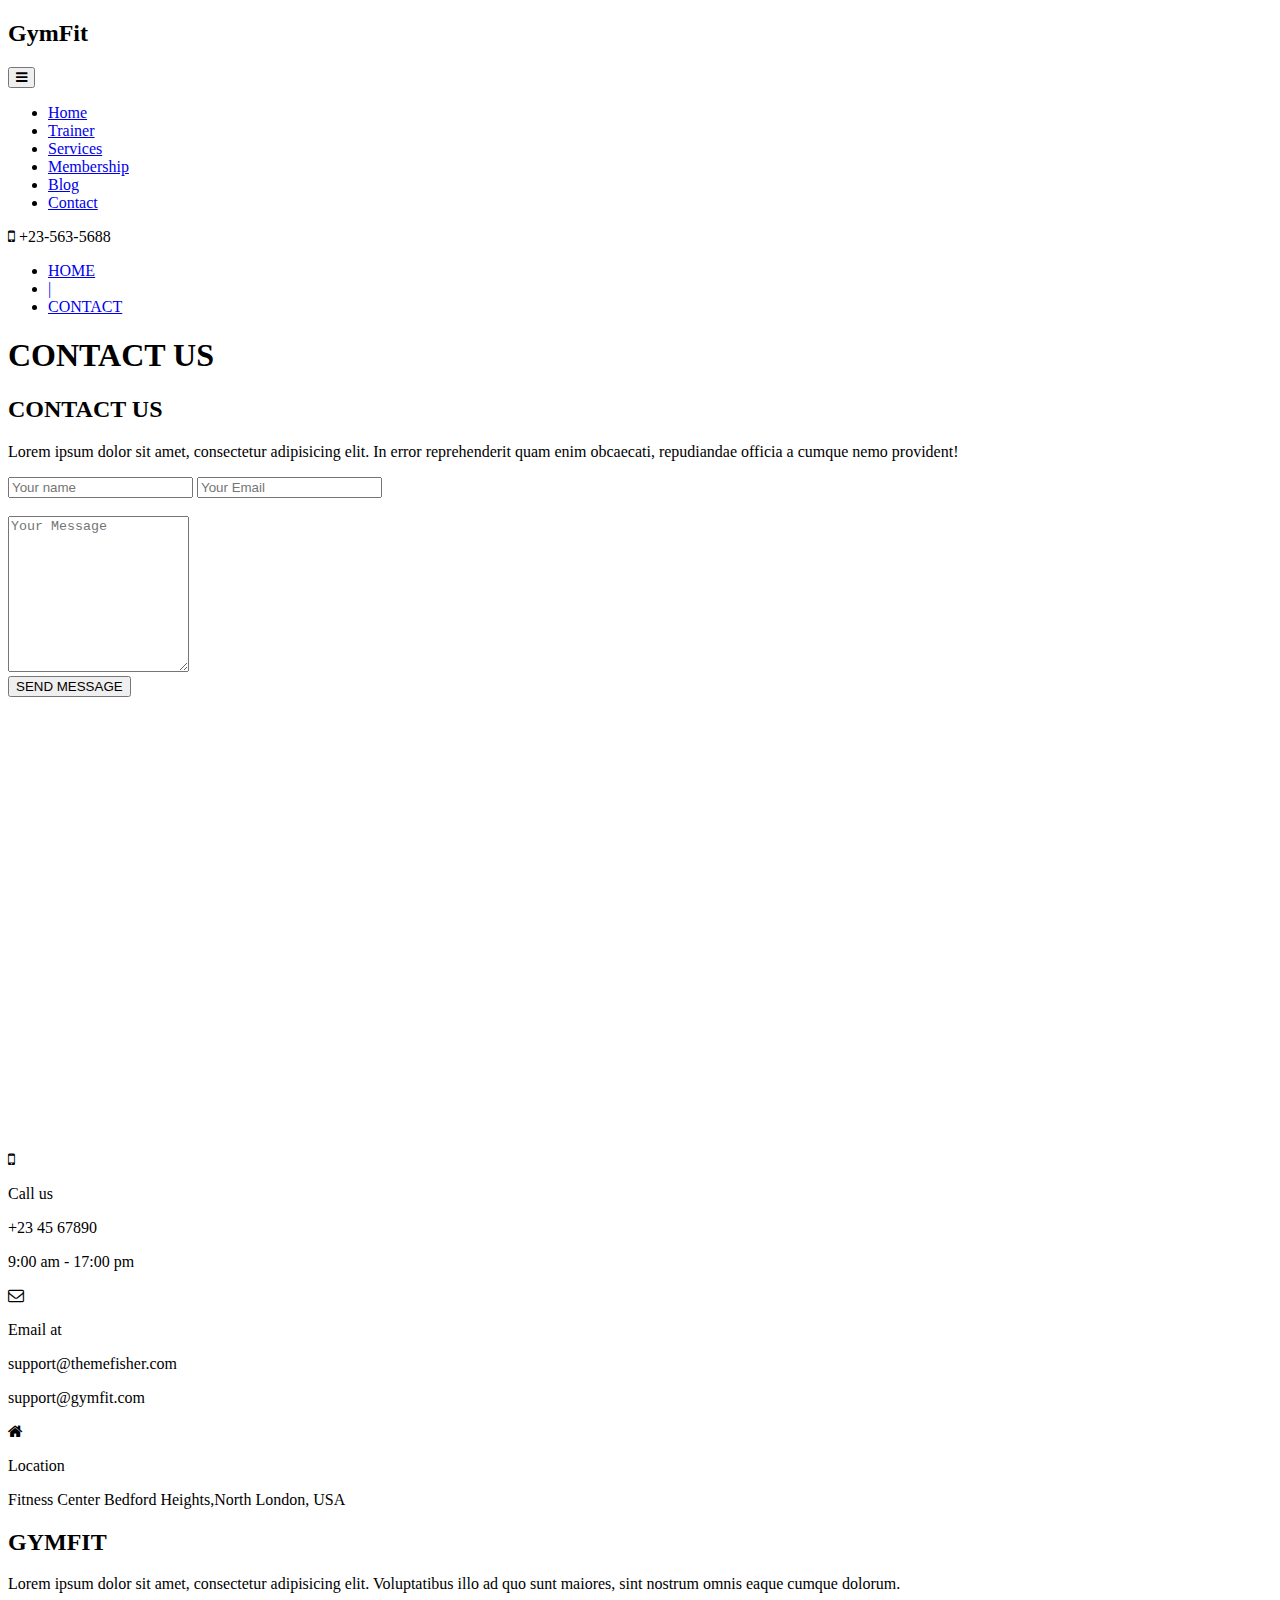
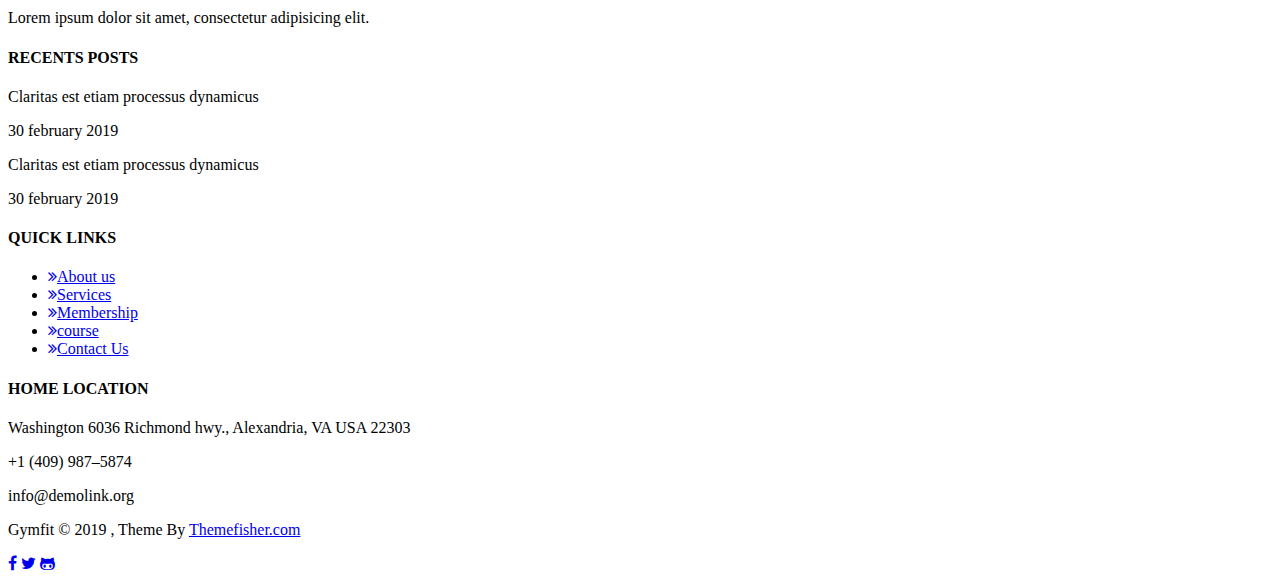
==== contact.html @ 507b3bba "intial commit" ====
<!DOCTYPE html>
<html lang="en">
<head>
    <meta charset="UTF-8">
    <meta name="viewport" content="width=device-width, initial-scale=1.0">
    <title>CONTACT</title>
    <link rel="stylesheet" href="../htmlcssproject/assets/css/project.css">
    <!-- goggle font -->
	<link href="https://fonts.googleapis.com/css2?family=Montserrat:wght@100;200;400;600;700&display=swap" rel="stylesheet">

	<link href="https://fonts.googleapis.com/css2?family=Barlow+Condensed:wght@400;700&display=swap" rel="stylesheet">
	<!-- font awosome -->
	<link rel="stylesheet" href="https://cdnjs.cloudflare.com/ajax/libs/font-awesome/6.4.0/css/all.min.css" integrity="sha512-iecdLmaskl7CVkqkXNQ/ZH/XLlvWZOJyj7Yy7tcenmpD1ypASozpmT/E0iPtmFIB46ZmdtAc9eNBvH0H/ZpiBw==" crossorigin="anonymous" referrerpolicy="no-referrer" />
	<!-- we3school -->
	<link rel="stylesheet" href="https://cdnjs.cloudflare.com/ajax/libs/font-awesome/4.7.0/css/font-awesome.min.css">


</head>
<body>
    <div class="sec1tn">
		<header>
			<h2>Gym<span class="p">Fit</span></h2><button class="icon"><i class="fa fa-bars" aria-hidden="true"></i></button>
			<p id="li"><ul>
				<li><a href="file:///C:/Users/harad/OneDrive/Desktop/htmlcssproject/home.html/home.html#">Home</a> </li>
				<li><a href="file:///C:/Users/harad/OneDrive/Desktop/htmlcssproject/trainer.html">Trainer</a> </li>
				
				<li><a href="file:///C:/Users/harad/OneDrive/Desktop/htmlcssproject/service.html">Services</a> </li>
			  
			   
				<li><a href="file:///C:/Users/harad/OneDrive/Desktop/htmlcssproject/membership.html">Membership</a> </li>
				<li><a href="file:///C:/Users/harad/OneDrive/Desktop/htmlcssproject/blog.html#">Blog</a></li>
				<li><a href="file:///C:/Users/harad/OneDrive/Desktop/htmlcssproject/contact.html">Contact</a></li>
				
		   
			</ul></p>
			<p><i class="fa fa-mobile" aria-hidden="true"></i>
				+23-563-5688</p>
		</header> 
		 
       
             <section class="sec1t">
                <div class="trainer1">
                <ul>
                    <li><a href="#" class="home">HOME</a></li>
                        <li><a href="#">|</a></li>
                        <li><a href="#"  id="color11">CONTACT</a></li>
                </ul> 
                
                <div>
                <h1>CONTACT US</h1>
    </div>




    </section>




        </div>
        <div class="contactpadding">
            <div class="contactus">
                <p class="dash"></p>
                <h2>CONTACT US</h2>
                <p class="para4">Lorem ipsum dolor sit amet, consectetur adipisicing elit. In error reprehenderit quam enim obcaecati, repudiandae officia a cumque nemo provident!</p>
            </div> 
            <div class="form1">
                <form>
                <div class="inputclass">
                    <input type="text" id="name" placeholder="Your name" name="fullname">
                    
                <input type="email" name="Email" id ="Email1" placeholder="Your Email" name="Email">
        
                </div>
                    
            <br>
                
                    <textarea name="Feedback" id="feedback1" cols="20" rows="10" placeholder="Your Message"></textarea>

                <br>
                
                <button class="btn7">SEND MESSAGE</button>
                
                
            </form>
        </div> 
        </div> 


        <div class="map">
            <iframe src="https://www.google.com/maps/embed?pb=!1m18!1m12!1m3!1d241317.14571736936!2d72.71637103022186!3d19.08217751063059!2m3!1f0!2f0!3f0!3m2!1i1024!2i768!4f13.1!3m3!1m2!1s0x3be7c6306644edc1%3A0x5da4ed8f8d648c69!2z4KSu4KWB4KSu4KWN4KSs4KSILCDgpK7gpLngpL7gpLDgpL7gpLfgpY3gpJ_gpY3gpLA!5e0!3m2!1shi!2sin!4v1685528147294!5m2!1shi!2sin" width="600" height="450" style="border:0;" allowfullscreen="" loading="lazy" referrerpolicy="no-referrer-when-downgrade"></iframe>


        </div>
        <div class="mainc">
            <div class="contactbox">
                <i class="fa fa-mobile" aria-hidden="true"></i>
                <p class="callus">Call us</p>
                <p class="contactno">+23 45 67890</p>
                <p class="timing">9:00 am - 17:00 pm</p>
            </div>
            <div class="contactbox">
                <i class="fa fa-envelope-o" aria-hidden="true"></i>
                <p class="callus">Email at</p>
                <p class="contactno">support@themefisher.com

                    </p>
                <p class="contactno">support@gymfit.com</p>
            </div>
            <div class="contactbox">
                <i class="fa fa-home"></i>
                <p class="callus">Location</p>
                <p class="contactno">Fitness Center Bedford Heights,North London, USA</p>
                
            </div>
        </div>

        
        

            <section class="mainbox">
                <div class="footer">
                <div class="footer1"><h2>GYMFIT</h2>
                <p id="color">Lorem ipsum dolor sit amet, consectetur adipisicing elit. Voluptatibus illo ad quo sunt maiores, sint nostrum omnis eaque cumque dolorum.</p>
            <p id="color">Lorem ipsum dolor sit amet, consectetur adipisicing elit.</p>
                </div>
                <div class="footer1"><h4>RECENTS POSTS</h4>
                <p class="widthp hover1">Claritas est etiam processus dynamicus</p>
                <p class="color gray">30 february 2019</p>
            <p class="hover1">Claritas est etiam processus dynamicus</p>
        <p class="color gray">30 february 2019</p></div>
                <div class="footer1"><h4>QUICK LINKS</h4>
                    <ul>
                        <li><a href="#"><i class="fa fa-angle-double-right"></i>About us</a> </li>
                        
                        
                        <li><a href="#"><i class="fa fa-angle-double-right"></i>Services</a> </li>
                    
                    
                        <li><a href="#"><i class="fa fa-angle-double-right"></i>Membership</a> </li>
                        <li><a href="#"><i class="fa fa-angle-double-right"></i>course</a></li>
                        <li><a href="#"><i class="fa fa-angle-double-right"></i>Contact Us</a></li>
                        </div>
                <div class="footer1"><h4>HOME LOCATION</h4>
                <p id="color">Washington 6036 Richmond hwy., Alexandria, VA USA 22303</p>
            <p>+1 (409) 987–5874</p>
        <p>info@demolink.org</p></div>
        
            </div>
            <div class="lastd"><p>Gymfit © 2019 , Theme By <a href="#"><span class="p">Themefisher.com</span></p></a>
                <div class="icon3"><a href="#"><i class="fa fa-facebook" aria-hidden="true"></i></a>
                    <a href="#"><i class="fa fa-twitter" aria-hidden="true"></i></a>
                    <a href="#"><i class="fa fa-github-alt" aria-hidden="true"></i></a></div>
            </div>
        </section>  
    
</body>
</html>
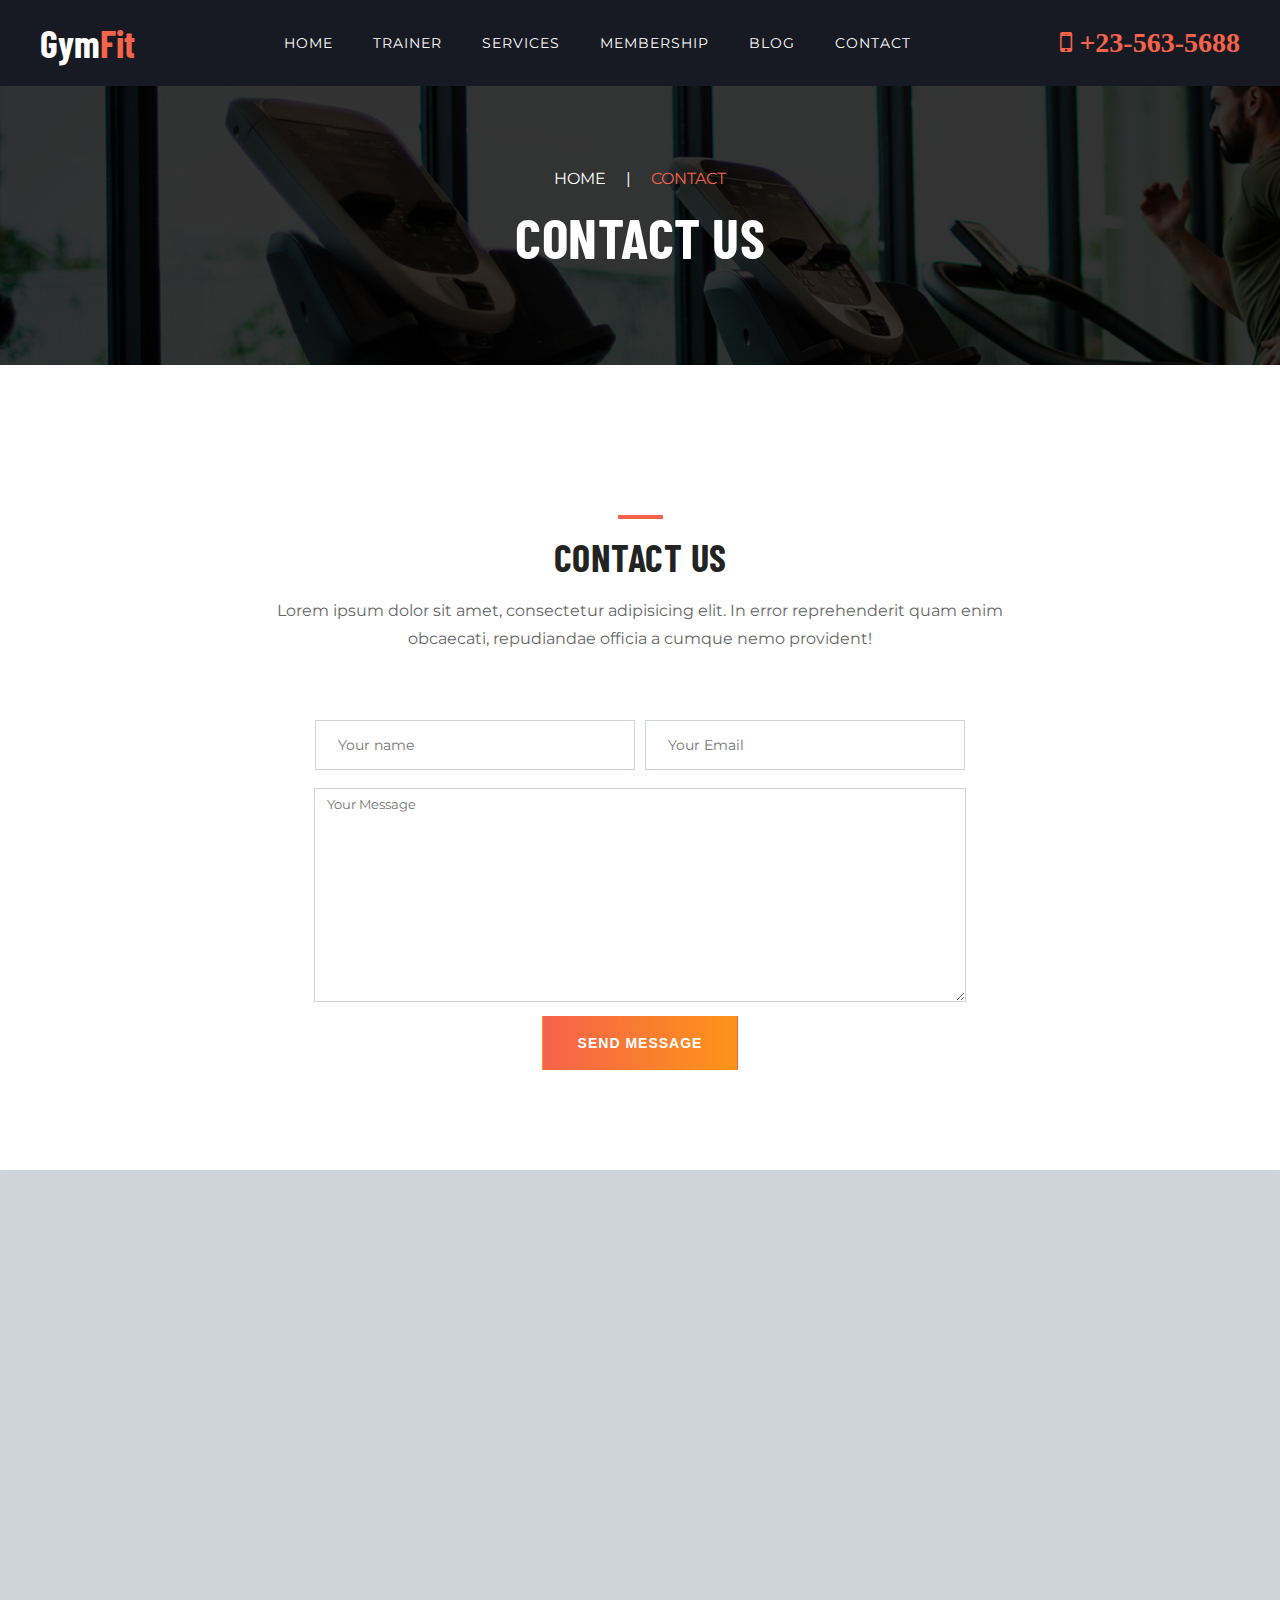
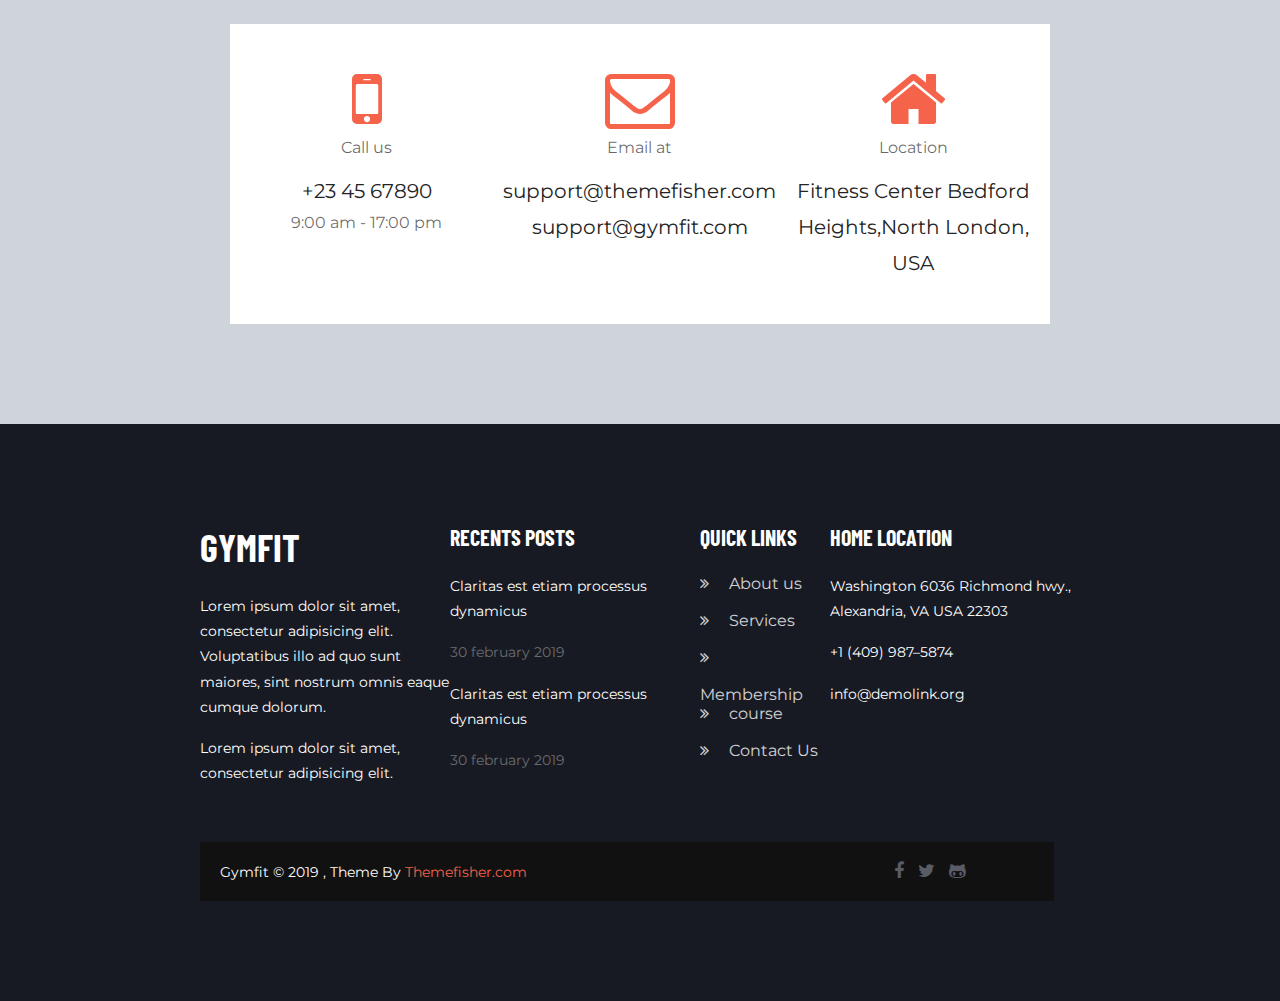
==== commit 54ae8f2f: "added index files" ====
--- a/contact.html
+++ b/contact.html
@@ -4,7 +4,7 @@
     <meta charset="UTF-8">
     <meta name="viewport" content="width=device-width, initial-scale=1.0">
     <title>CONTACT</title>
-    <link rel="stylesheet" href="../htmlcssproject/assets/css/project.css">
+    <link rel="stylesheet" href="./assets/css/project.css">
     <!-- goggle font -->
 	<link href="https://fonts.googleapis.com/css2?family=Montserrat:wght@100;200;400;600;700&display=swap" rel="stylesheet">
 
@@ -21,15 +21,15 @@
 		<header>
 			<h2>Gym<span class="p">Fit</span></h2><button class="icon"><i class="fa fa-bars" aria-hidden="true"></i></button>
 			<p id="li"><ul>
-				<li><a href="file:///C:/Users/harad/OneDrive/Desktop/htmlcssproject/home.html/home.html#">Home</a> </li>
-				<li><a href="file:///C:/Users/harad/OneDrive/Desktop/htmlcssproject/trainer.html">Trainer</a> </li>
+				<li><a href="./home.html/home.html#">Home</a> </li>
+				<li><a href="./trainer.html">Trainer</a> </li>
 				
-				<li><a href="file:///C:/Users/harad/OneDrive/Desktop/htmlcssproject/service.html">Services</a> </li>
+				<li><a href="./service.html">Services</a> </li>
 			  
 			   
-				<li><a href="file:///C:/Users/harad/OneDrive/Desktop/htmlcssproject/membership.html">Membership</a> </li>
-				<li><a href="file:///C:/Users/harad/OneDrive/Desktop/htmlcssproject/blog.html#">Blog</a></li>
-				<li><a href="file:///C:/Users/harad/OneDrive/Desktop/htmlcssproject/contact.html">Contact</a></li>
+				<li><a href="./membership.html">Membership</a> </li>
+				<li><a href="./blog.html#">Blog</a></li>
+				<li><a href="./contact.html">Contact</a></li>
 				
 		   
 			</ul></p>
--- a/assets/css/project.css
+++ b/assets/css/project.css
@@ -0,0 +1,2227 @@
+*{
+margin: 0px;
+padding: 0px;
+box-sizing: border-box;
+}
+header{
+	width: 100%;
+	position: fixed;
+	top: 0px;
+	left: 0px;
+	display: flex;
+	justify-content: space-between;
+	align-items: center;
+   padding: 20px 40px;
+    background-color: #181a23;
+	font-weight: 700;
+	z-index: 100;
+	
+	
+}
+header ul{
+	display: flex;
+	list-style-type: none;
+	color: white;
+  z-index: 3;
+
+
+}
+header ul li a{
+	text-decoration: none;
+	padding: 20px;
+	color: white;
+	font-size: 14px;
+	letter-spacing: 1px;
+	text-transform: uppercase;
+	font-family: 'Montserrat', sans-serif;
+	letter-spacing: 1px;
+	font-weight: 400;
+
+}
+.p{
+	color:#f5634b ;
+}
+header h2{
+	font-size: 38px;
+	font-family: 'Barlow Condensed', sans-serif;
+	color: white;
+}
+header p{
+	color: #f5634b;
+	font-size: 28px;
+	line-height:38px ;
+
+
+    
+}
+header ul li a:hover{
+	color: #f5634b;
+}
+
+.sec1{
+	width: 100%;
+	height: 90vh;
+	padding: 50px 200px;
+	
+}
+
+.head{
+	font-family: "Barlow Condensed", sans-serif;
+	font-size: 16px;
+	font-weight: 400;
+	color: white;
+
+	width: fit-content;
+	
+    letter-spacing: 5px;
+    border: 2px solid #fff;
+    padding: 3px 15px 5px 15px;
+    opacity: .8;
+	margin-top: 0px;
+	
+	
+
+}
+
+
+
+h1{
+	font-size: 95px;
+	line-height: 95px;
+
+	width: 65%;
+	font-family: 'Barlow Condensed', sans-serif;
+	color: white;
+	padding-top: 20px;
+	
+
+	
+	
+	
+	 
+	
+}
+
+
+
+.main{
+	
+	
+	width: 100%;
+	height: 100%;
+	
+	background: linear-gradient(rgba(0, 0, 0, 0.8), rgba(0, 0, 0, 0.8)), url(../bg7.jpg);
+	padding-top: 100px;
+	background-size: contain;
+	background-size: cover;
+	z-index: 3;
+	
+	
+
+	
+
+
+}.class{
+	align-items: center;
+}
+button{
+	
+	color: white;
+	background-color: transparent;
+	
+	
+}.icon{
+	display: none !important;
+	
+	background-color: white;
+	color: black;
+	padding: 10px;
+	font-size: 20px;
+	border: none;
+
+
+}.btn{
+	padding: 18px 35px;
+	margin-top: 30px;
+	background: linear-gradient(90deg, #f5634b 0%, #fe9418 100%);
+    color: #fff;
+	text-transform: uppercase;
+	font-weight: 500;
+	letter-spacing: 1px;
+	
+	font-size: 14px;
+	border: 1px solid transparent;
+	
+	margin-left: 10px;
+	transition: all 0.5s;
+}.btn i{
+	margin-left: 20px;
+	font-size: 18px;
+	
+}.btn:hover{
+	transform: translateY(-5px);
+	background: linear-gradient(90deg, #fe9418 0%, #f5634b 100%);
+}
+
+
+.main3{
+	display: flex;
+	justify-content: space-evenly;
+	align-items: center;
+	text-align: center;
+	position: relative;
+	padding: 0px 80px;
+}
+.box1{
+	width: 350px;
+	height: 290px;
+	
+	z-index: 3;
+	background-color: white;
+	padding: 48px;
+	border-radius: 5px;
+	margin-top: -60px;
+	position: relative;
+	overflow: hidden;
+	
+}
+
+.number{
+	opacity: 0.1;
+    font-size: 130px;
+    display: block;
+    line-height: 120px;
+    position: absolute;
+    top: 10px;
+	margin: 10px auto;
+	padding-left: 20px;
+	font-family: "Montserrat", sans-serif;
+	color: rgba(0, 0, 0, 0.6);
+	font-weight: 400;
+	
+}
+.main3 h3{
+	font-size: 28px;
+    line-height: 38px;
+	font-family: "Barlow Condensed", sans-serif;
+	font-weight: 700;
+	margin-top: 25px;
+    color: #232323;
+    letter-spacing: .5px;
+	z-index: 3;
+
+
+}
+
+.main3 p{
+	z-index: 3;
+	font-size: 14px;
+	width: 180px;
+	line-height: 1.8;
+	margin: 16px auto;
+	color: #00000099;
+	font-family: 'Montserrat', sans-serif;
+}
+
+.box1 a{
+	text-decoration: none;
+	color: #f5634b;
+	font-size: 13px;
+	letter-spacing: 1px;
+	font-weight: 700!important;
+	font-family: "Montserrat", sans-serif;
+	margin-right: 30px;
+	z-index: 100;
+}
+
+
+
+.box1 i{
+	margin-right: 10px;
+	font-size: 10px;
+	z-index: 300;
+}
+.boxx{
+	width: 350px;
+	height:290px;
+	z-index: -100;
+	border-radius: 5px;
+	position: absolute;
+	top: 0px;
+	left: 0px;
+	transform: translateY(-290px);
+	transition: all 2s;
+	background:linear-gradient(90deg, #f5634b 0%, #fe9418 100%);
+}
+.box1:hover .boxx{
+	transform: translateX(0px);
+
+	
+	
+	
+
+
+
+	
+
+
+}.box1:hover p{
+	color: white !important;
+
+
+}.box1:hover h3{
+	color: white;
+}
+.box1:hover a{
+	color: white;
+}
+
+.sec2{
+	display: flex;
+	
+	justify-content: center;
+	align-items: center ;
+	padding: 100px 0px;
+}
+
+.sec2 img{
+	width: 540px;
+	height: 290px;
+	
+	margin-right:30px ;
+
+}.sec2 p{
+	line-height: 1.8;
+    font-family: "Montserrat", sans-serif;
+    
+    font-size: 16px;
+    color: rgba(0, 0, 0, 0.6);
+	margin: 0px 0px 24px;
+	width: 500px;
+	
+	
+
+}.sec2 h2{
+	font-family: "Barlow Condensed", sans-serif;
+    font-weight: 700;
+    color: #232323;
+    letter-spacing: .5px;
+	font-size: 38px;
+	width: 450px;
+	margin: 4px 0px 16px;
+    text-align: left;
+    
+	line-height: 1.2;
+}.div2{
+	padding: 0px 15px;
+	text-align: left;
+}
+#btn2{
+	
+    font-size: 14px;
+    letter-spacing: 1px;
+    padding: 18px 35px;
+    text-transform: uppercase;
+    
+    font-weight: 700;
+    transition: all 0.5s ease;
+    border: 1px solid transparent;
+	background: linear-gradient(90deg, #f5634b 0%, #fe9418 100%);
+    color: #fff
+}
+#btn2:hover{
+	transform: translateY(-5px);
+	background: linear-gradient(90deg, #fe9418 0%, #f5634b 100%);
+	
+	
+}
+
+
+
+.bimg{
+	width: 100%;
+	background: linear-gradient(rgba(0, 0, 0, 0.8), rgba(0, 0, 0, 0.8)), url(../slide2.jpg);
+	text-align: center;
+    padding: 100px 0px; 
+	background-attachment: fixed;
+
+	
+
+}
+.sec4{
+	width: 100%;
+
+	background-color: transparent;
+}
+.sec4 h2{
+	font-size: 56px;
+    line-height: 66px;
+	
+	text-align: center !important;
+	color: #fff;
+	font-family: "Barlow Condensed", sans-serif;
+    font-weight: 50%;
+    margin-left: 150px;
+	
+	padding: 0px 350px;
+    letter-spacing: .5px;
+	margin: 10px;
+	
+	
+}
+
+.sec4 h6{
+	font-size: 16px;
+    text-transform: uppercase;
+    font-weight: 400;
+	line-height: 1.2;
+	color: #fff;
+	letter-spacing: 1px;
+	font-family: "Barlow Condensed", sans-serif;
+	margin-bottom: 30px;
+}
+
+
+
+#btn3{
+	font-size: 14px;
+    letter-spacing: 1px;
+    padding: 18px 35px;
+    text-transform: uppercase;
+    margin-top: 30px;
+    font-weight: 700;
+    transition: all 0.5s ease;
+    border: 1px solid transparent;
+	background: linear-gradient(90deg, #f5634b 0%, #fe9418 100%);
+    color: #fff
+
+}
+
+
+
+#btn3:hover{
+	transform: translateY(-5px);
+	background: linear-gradient(90deg, #fe9418 0%, #f5634b 100%);
+
+}
+
+
+.sec5{
+	padding: 100px 0px;
+	text-align: center;
+	width: 100%;
+}
+.sec5 h2{
+	font-size: 38px;
+	line-height: 1.2;
+	font-family: "Barlow Condensed", sans-serif;
+	letter-spacing: .5px;
+	margin-bottom: 5px;
+}
+
+
+.sec5 p{
+	font-family: "Montserrat", sans-serif;
+	color: #666;
+    line-height: 1.8;
+}
+.dash{
+	background: #f5634b;
+    width: 45px;
+    height: 4px;
+
+	
+	
+	margin: 0px auto 16px;
+	position: relative;
+
+	
+}
+
+
+
+.sec5m{
+	display: flex;
+	flex-wrap: wrap;
+	padding-left: 120px;
+	margin-left:50px;
+	margin-bottom: 40px;
+    
+}.box2 i{
+	font-size: 56px;
+    line-height: 66px;
+	color: #f5634b;
+	
+	
+}
+.symbol{
+	font-size: 56px;
+    line-height: 66px;
+	color: #f5634b;
+	width: fit-content;
+	margin: 0px auto;
+	position: relative;
+	font-family: 'themify';
+
+	
+}
+
+
+
+
+
+
+.box2{
+	width: 400px;
+	height: 335px;
+ 
+	text-align: center;
+	padding: 48px 100px;
+	position: relative;
+	
+	overflow: hidden;
+	
+	
+}
+.box2 h4{
+    font-size: 22px;
+    line-height: 30px;
+	font-family: "Barlow Condensed", sans-serif;
+	font-weight: 700;
+    color: #232323;
+    letter-spacing: .5px;
+	margin: 16px 0px 24px;
+	z-index:1;
+}.box2 p{
+	line-height: 1.8;
+    font-family: "Montserrat", sans-serif;
+    font-weight: 400;
+    font-size: 16px;
+    color: rgba(0, 0, 0, 0.6);
+	width: 322px;
+	margin-left: -60px;
+	z-index: 100;
+
+}
+.boxxx{
+	width: 400px;
+	height: 335px;
+	z-index: -100;
+	position: absolute;
+	top: -1px;
+	left: 0px;
+	transform: translateY(-335px);
+	transition: all 1.2s;
+	background:linear-gradient(90deg, #f5634b 0%, #fe9418 100%);
+
+	
+
+
+}.box2:hover .boxxx{
+	transform: translateX(0px);
+	
+	
+
+
+
+	
+
+
+}
+.box2:hover p {
+	color: white;
+}
+.box2:hover h4{
+	color: white;
+}
+.box2:hover i{
+	color: white;
+}
+
+
+
+.sec6{
+	text-align: center;
+	
+}
+.sec6 h2{
+	font-size: 38px;
+	line-height: 1.2;
+	font-family: "Barlow Condensed", sans-serif;
+	letter-spacing: .5px;
+	margin-bottom: 5px;
+	margin-top: -15px;
+}
+.sec6 p{
+	font-family: "Montserrat", sans-serif;
+	color: #666;
+    line-height: 1.8;
+	margin-bottom: 30px;
+
+
+
+
+}.imgsec{
+	width: 100%;
+	height: 100%;
+	display: flex;
+	flex-wrap: wrap;
+	justify-content: center;
+	align-items: center;
+
+}
+
+
+
+.sec7{
+	padding: 70px 0px;
+	text-align: center;
+	background: #f0f2f4;
+}
+.sec7 h2{
+	font-size: 38px;
+	line-height: 1.2;
+	font-family: "Barlow Condensed", sans-serif;
+	letter-spacing: .5px;
+	margin-bottom: 5px;
+	margin-top: 15px;
+
+}
+.sec7 p{
+	font-family: "Montserrat", sans-serif;
+	color: #666;
+    line-height: 1.8;
+	margin-bottom: 30px;
+
+
+}
+.lastbox1{
+	display: flex;
+    justify-content: center;
+	align-items: center;
+	background: #f0f2f4;
+	text-align: left;
+	
+}
+.lastbox{
+	width: 240px;
+	height: 300px;
+	margin-bottom: 50px;
+	margin-left: 40px;
+	
+	box-shadow: 0px 0px 5px gray;
+	 
+	
+	
+}.lastbox img{
+	width: 100%;
+}
+.lastbox h4{
+	font-family: "Montserrat", sans-serif;
+	font-size: 22px;
+    line-height: 30px;
+	padding-left: 20px;
+	padding-top: 20px;
+    color: #232323;
+    letter-spacing: .5px;
+}
+
+.lastbox p{
+	line-height: 1.8;
+    font-family: "Montserrat", sans-serif;
+    -webkit-font-smoothing: antialiased;
+    font-size: 16px;
+	padding-left: 20px;
+	
+    color: rgba(0, 0, 0, 0.6);
+
+
+
+}
+.btn4{
+	font-size: 14px;
+    letter-spacing: 1px;
+    padding: 18px 35px;
+
+
+    font-weight: 700;
+	background: linear-gradient(90deg, #f5634b 0%, #fe9418 100%);
+    color: #fff;
+	transition: all 0.5s;
+    border : 1px solid transparent
+}.btn4:hover{
+	transform: translateY(-5px);
+	background: linear-gradient(90deg, #fe9418 0%, #f5634b 100%);
+
+
+}
+
+
+.seclast{
+	background: linear-gradient(rgba(0, 0, 0, 0.8), rgba(0, 0, 0, 0.7)), url(../bg1.jpg);
+	background-repeat: no-repeat;
+	background-size: cover;
+	
+	width: 100%;
+	padding:  100px 50px;
+
+	text-align: center;
+}
+
+.symbol{
+	font-size: 56px;
+    line-height: 66px;
+	color: #f5634b;
+	width: fit-content;
+	margin: 0px auto;
+	position: relative;
+	font-family: 'themify';
+	margin-top: 30px;
+}
+
+.seclast h2{
+	color: #fff;
+	font-size: 38px;
+	font-weight: 700;
+	font-family: "Barlow Condensed", sans-serif;
+	letter-spacing: .5px;
+	margin-bottom: 80px;
+}.seclast h4{
+	color: #fff;
+	font-size: 22px;
+    line-height: 30px;
+	letter-spacing: .5px;
+	font-family: "Barlow Condensed", sans-serif;
+	font-weight: 400;
+
+}
+.seclast h3{
+	font-size: 28px;
+    line-height: 38px;
+	color: #fff;
+	letter-spacing: 1px;
+	font-family: "Barlow Condensed", sans-serif;
+    font-weight: 700;
+	margin: 24px 0px 8px;
+}
+
+.seclast .para{
+	color: rgba(255,255,255,.5);
+	line-height: 1.8;
+    font-family: "Montserrat", sans-serif;
+    margin: 24px auto;
+	width: 730px;
+    font-size: 16px;
+	
+}
+#man{
+	line-height: 1.8;
+    font-family: "Montserrat", sans-serif;
+    -webkit-font-smoothing: antialiased;
+    font-size: 16px;
+	color: rgba(255,255,255,.5)
+}
+
+
+
+.sec1tn{
+width: 100%;
+	height: 365px;
+	
+	background: linear-gradient(rgba(0, 0, 0, 0.8), rgba(0, 0, 0, 0.8)),url(../bgimg2.jpg);
+	padding-top: 100px;
+	background-size: contain;
+	background-size: cover;
+}
+.trainer1 ul{
+	display: flex;
+	justify-content: center;
+	list-style-type: none;
+	padding-top: 30px;
+	
+}.trainer1 ul li a{
+	margin: 10px;
+	line-height: 1.8;
+    font-family: "Montserrat", sans-serif;
+    -webkit-font-smoothing: antialiased;
+    font-size: 16px;
+    color:#fff;
+	
+	text-decoration: none;
+	
+	
+
+}
+
+.home{
+	color: #f5634b;
+}
+
+
+.sec1t{
+	text-align: center;
+	padding: 35px;
+}
+.sec1t h1{
+	margin: 0px auto;
+	margin-top: 10px;
+	font-size: 56px;
+    line-height: 66px;
+	font-family: "Barlow Condensed", sans-serif;
+    font-weight: 700;
+    letter-spacing: .5px;
+	padding: 0px;
+
+
+}
+.servicem{
+	padding: 100px;
+	text-align: center;
+}
+.servicem h2{
+	font-size: 38px;
+	font-family: "Barlow Condensed", sans-serif;
+    font-weight: 700;
+    color: #232323;
+    letter-spacing: .5px;
+	margin-bottom: 08px;
+	line-height: 1.2;
+
+}
+.para3{
+	color: #666;
+    font-family: "Montserrat", sans-serif;
+	line-height: 1.8;
+	font-size: 16px;
+	margin-top: 16px;
+  width: 800px;
+  margin: 0px auto;
+  z-index: 100;
+
+
+}
+.service{
+	display: flex;
+	flex-wrap: wrap;
+	justify-content: center;
+	align-items: center;
+	padding-top: 40px;
+}
+.imgservice img{
+	width: 50%;
+	margin-right: 16px;
+}
+
+.imgservice{
+	display: flex;
+	text-align: left;
+	width: 540px !important;
+	padding: 20px;
+
+}
+
+.fitness{
+	font-size: 14px;
+	line-height: 1.8;
+    font-family: "Montserrat", sans-serif;
+	color: rgba(0, 0, 0, 0.6);
+	font-weight: 400;
+	text-align: left;
+}
+
+.imgservice h2{
+	font-size: 22px;
+    line-height: 30px;
+	font-family: "Barlow Condensed", sans-serif;
+    font-weight: 700;
+    color: #232323;
+    letter-spacing: .5px;
+	font-family: "Barlow Condensed", sans-serif;
+    margin-bottom: 16px;
+    letter-spacing: .5px;
+	flex-direction: column;
+}
+.imgservice p{
+	line-height: 1.8;
+    font-family: "Montserrat", sans-serif;
+    -webkit-font-smoothing: antialiased;
+    font-size: 16px;
+    color: rgba(0, 0, 0, 0.6);
+	font-weight: 400
+}
+
+.display{
+	display: flex;
+	justify-content: space-between;
+
+}
+.maindisplay{
+	display: flex;
+	justify-content: space-evenly;
+	flex-wrap: wrap;
+	margin:  0px 100px;
+	
+}
+.trainermain{
+	text-align: center;
+	padding: 100px 0px;
+}
+.display{
+	padding: 20px;
+}
+.trainermain h2{
+	font-size: 38px;
+	font-family: "Barlow Condensed", sans-serif;
+    font-weight: 700;
+    color: #232323;
+    letter-spacing: .5px;
+	line-height: 1.2;
+	margin-bottom: 70px;
+}
+.icont{
+text-align: left;
+
+}
+
+.contain i{
+	border: 1px solid #dedede;
+	color: #232323;
+	padding: 10px;
+	margin-top: 60px;
+	margin-left: 10px;
+	
+}
+.contain i:hover{
+	background-color:#f5634b ;
+	color: white;
+}
+
+
+.contain h3{
+	color: #f5634b;
+	font-size: 28px;
+    line-height: 38px;
+    text-transform: uppercase;
+	font-family: "Barlow Condensed", sans-serif;
+    font-weight: 700;
+	margin-bottom: 12px;
+    letter-spacing: .5px;
+	text-align: left;
+}
+.contain h6{
+	
+    font-size: 16px;
+    text-transform: uppercase;
+    font-weight: 400;
+	font-family: "Barlow Condensed", sans-serif;
+	color: #232323;
+	letter-spacing: 1px;
+	line-height: 1.2;
+	padding-bottom: 24px;
+	text-align: left;
+}
+
+
+.contain p{
+	line-height: 1.8;
+    font-family: "Montserrat", sans-serif;
+    -webkit-font-smoothing: antialiased;
+    font-size: 16px;
+    color: rgba(0, 0, 0, 0.6);
+	font-weight: 400;
+	text-align: left;
+	width: 230px;
+}
+.contain{
+	padding: 20px 20px 20px 24px;
+}
+
+
+
+
+
+
+.form1 input{
+	padding: 06px 12px;
+}
+.form1{
+	text-align: center;
+}
+
+.member1{
+	text-align: center;
+	padding:  100px;
+}
+
+
+
+
+.member1 h2{
+	font-size: 38px;
+    text-transform: uppercase;
+	font-family: "Barlow Condensed", sans-serif;
+    font-weight: 700;
+    color: #232323;
+    letter-spacing: .5px;
+	line-height: 1.2;
+}
+
+.pricebox{
+	width: 350px;
+	height: 530px;
+	border: 1px solid #dedede;
+	padding: 60px 20px;
+	
+
+}
+.pricebox i{
+	color: #f5634b;
+}
+#pop{
+	font-size: 14px;
+	background-color: #343a40!important;
+	padding: 05px;
+	margin-right: 5px;
+	color: #f8f9fa!important;
+	margin-bottom: 05px;
+}
+
+
+.pricebox h4{
+	font-family: "Montserrat", sans-serif;
+	font-size: 22px;
+    line-height: 30px;
+	text-align: left;
+	color: #232323;
+    letter-spacing: .5px;
+	font-weight: 400!important;
+
+}
+
+.pricebox ul{
+	text-decoration: none;
+	margin-top: 30px;
+}
+.pricebox ul li{
+	list-style-type: none;
+	font-size: 15px;
+	color: #232323;
+	line-height: 35px;
+	font-family: "Montserrat", sans-serif;
+	margin-left: 30px;
+	
+}.pricebox i{
+	font-size: 13px;
+	margin-right: 10px;
+}
+#col{
+	color: rgba(0, 0, 0, 0.6);
+	font-size: 15px;
+}
+#col i{
+	color: rgba(0, 0, 0, 0.6);
+}
+
+
+.pricebox sup{
+	font-size: 14px;
+	
+}
+.pricebox h3{
+	font-size: 56px;
+    line-height: 66px;
+	font-family: "Montserrat", sans-serif;
+	padding-left: 20px;
+	font-weight: 600;
+    color: #232323;
+    letter-spacing: .5px;
+
+}
+.pricebox sub{
+	font-size: 13px;
+	font-family: "Montserrat", sans-serif;
+	padding-left: 10px;
+}
+
+.btn5{
+	font-size: 14px;
+    letter-spacing: 1px;
+    padding: 18px 35px;
+    text-transform: uppercase;
+    border-radius: 0;
+    font-weight: 400;
+    margin-left: 30px;
+	margin-top: 20px;
+    border: 2px solid #f5634b;
+    background: transparent;
+    color: #232323;
+	transition: all 2s ease;
+	
+}
+.five{
+	background: linear-gradient(90deg, #f5634b 0%, #fe9418 100%);
+    color: #fff;
+	border: none;
+	
+}
+.five:hover{
+	transform: translateY(-5px);
+	background: linear-gradient(90deg, #fe9418 0%, #f5634b 100%);
+     border: none;
+	
+
+
+}
+.btn5:hover{
+	background: linear-gradient(90deg, #f5634b 0%, #fe9418 100%);
+    color: #fff;
+	border: none;
+	transition: all 1s ease;
+   
+	
+
+	
+}
+.pricebox1{
+	width: 350px;
+	height: 530px;
+	border: 1px solid #dedede;
+	padding: 60px 20px;
+	background: linear-gradient(rgba(0, 0, 0, 0.8), rgba(0, 0, 0, 0.8)), url(../team-3.jpg );
+	background-repeat: no-repeat;
+	background-size: cover;
+	color: white;
+	
+
+}
+.pricetag{
+	display: flex;
+	justify-content: space-evenly;
+	padding-left: 80px;
+	padding-right: 80px;
+	padding-bottom: 100px;
+}
+
+.pricebox1 i{
+	color: #f5634b;
+}
+#pop{
+	font-size: 14px;
+	background-color: #343a40!important;
+	padding: 05px;
+	margin-right: 5px;
+	color: #f8f9fa!important;
+	margin-bottom: 05px;
+}
+
+
+.pricebox1 h4{
+	font-family: "Montserrat", sans-serif;
+	font-size: 22px;
+    line-height: 30px;
+	text-align: left;
+	color: #fff;
+    letter-spacing: .5px;
+	font-weight: 400!important;
+   
+}
+
+.pricebox1 ul{
+	text-decoration: none;
+	margin-top: 30px;
+}
+.pricebox1 ul li{
+	list-style-type: none;
+	font-size: 15px;
+     color: #fff;
+	line-height: 35px;
+	font-family: "Montserrat", sans-serif;
+	margin-left: 30px;
+	
+}.pricebox1 i{
+	font-size: 13px;
+	margin-right: 10px;
+}
+#col{
+	color: rgba(0, 0, 0, 0.6);
+	font-size: 15px;
+}
+#col i{
+	color: rgba(0, 0, 0, 0.6);
+}
+
+
+.pricebox1 sup{
+	font-size: 14px;
+	
+}
+.pricebox1 h3{
+	font-size: 56px;
+    line-height: 66px;
+	font-family: "Montserrat", sans-serif;
+	padding-left: 20px;
+	font-weight: 600;
+    color: #fff;
+    letter-spacing: .5px;
+
+}
+.pricebox1 sub{
+	font-size: 13px;
+	font-family: "Montserrat", sans-serif;
+	padding-left: 10px;
+}
+#pop1{
+	background-color: #f5634b;
+	font-size: 14px;
+	
+	padding: 05px;
+	margin-right: 5px;
+	color: #f8f9fa!important;
+	margin-bottom: 05px;
+}
+#col1{
+	color: rgba(255,255,255,.5)!important;
+	font-size: 15px;
+}
+#col1 i{
+	color: rgba(255,255,255,.5)!important;
+}
+.main5{
+	background-color: #f0f2f4;
+}
+
+
+
+
+
+
+
+.contactus{
+	padding: 50px;
+	text-align: center;
+}
+
+
+.contactus .para4{
+	color: #666;
+    font-family: "Montserrat", sans-serif;
+	line-height: 1.8;
+  font-size: 16px;
+  margin: 16px auto;
+  width: 750px;
+
+}
+
+
+.contactpadding{
+	padding: 100px 0px;
+	text-align: center;
+}
+
+.contactus h2{
+	font-size: 38px;
+    text-transform: uppercase;
+	font-family: "Barlow Condensed", sans-serif;
+    font-weight: 700;
+    color: #232323;
+    letter-spacing: .5px;
+	line-height:1.2;
+}
+textarea{
+	height: auto;
+	width: 51%;
+	font-weight: 400;
+    line-height: 1.5;
+    color: #495057;
+    background-color: #fff;
+	padding: 06px 12px;
+	border: 1px solid #ced4da;
+	font-family: "Montserrat", sans-serif;
+	margin-top: -20px;
+
+	
+
+}textarea:focus{
+	outline-color: #fe9418;
+}
+
+.inputclass input:focus{
+	outline-color: #fe9418;
+}
+
+
+.inputclass input[type="text"]{
+	height: 50px;
+    outline: none;
+    font-size: 14px;
+  width: 25%;
+  border: 1px solid #ced4da;
+  font-family: "Montserrat", sans-serif;
+  outline-color: none;
+    color: rgba(0, 0, 0, 0.6);
+  
+ 
+}
+.inputclass input::placeholder{
+	padding-left: 10px;
+}
+
+
+
+
+input[type="email"]{
+	height: 50px;
+    outline: none;
+    font-size: 14px;
+  width: 25%;
+  border: 1px solid #ced4da;
+  margin-left: 10px;
+  font-family: "Montserrat", sans-serif;
+  color: rgba(0, 0, 0, 0.6);
+}
+.text1{
+	text-align: center;
+	margin-top: 20px;
+}
+select{
+	border:1px solid #f5634b;
+}
+
+
+
+.btn7{
+	background: linear-gradient(90deg, #f5634b 0%, #fe9418 100%);
+    color: #fff;
+	font-size: 14px;
+    letter-spacing: 1px;
+    padding: 18px 35px;
+    text-transform: uppercase;
+    font-weight: 700;
+	margin-top: 10px;
+	transition: all 0.5s;
+
+    border: 1px solid transparent;
+}
+.btn7:hover{
+	transform: translateY(-5px);
+	background: linear-gradient(90deg, #fe9418 0%, #f5634b 100%);
+
+}
+.map{
+	text-align: center;
+	width: 100%;
+	border-radius: 1px;
+    padding-top: 100px;
+    padding-left: 10%;
+    padding-right: 10%;
+    position: static;
+    vertical-align: middle;
+	background-color: #ced4da;
+	
+    
+}iframe{
+	width: 100%;
+}
+
+
+.contactbox{
+	width: 300px;
+	height: 300px;
+	
+	text-align: center;
+	background-color: #fff;
+	
+	margin-top: -50px;
+
+}
+.contactbox i{
+	color: #f5634b;
+	padding: 40px;
+	font-size: 70px;
+	
+	
+	
+}.mainc{
+	display: flex;
+	align-items: center;
+	justify-content: space-between;
+    margin-top: -150px;
+	padding: 100px 230px;
+	background-color: #ced4da;
+}
+.timing{
+	line-height: 1.8;
+    font-family: "Montserrat", sans-serif;
+    -webkit-font-smoothing: antialiased;
+    font-size: 16px;
+    color: rgba(0, 0, 0, 0.6);
+
+}
+
+
+.contactno{
+	color: #232323;
+	line-height: 1.8;
+    font-family: "Montserrat", sans-serif;
+	font-size: 20px;
+    font-weight: 400
+}
+.callus{
+	line-height: 1.8;
+    font-family: "Montserrat", sans-serif;
+    -webkit-font-smoothing: antialiased;
+    font-size: 16px;
+    color: rgba(0, 0, 0, 0.6);
+	margin-bottom: 10px;
+	margin-top: -40px;
+}
+
+#color11{
+	color: #f5634b;
+}
+.btn6{
+	font-size: 14px;
+    letter-spacing: 1px;
+    padding: 18px 35px;
+    text-transform: uppercase;
+    border-radius: 0;
+    font-weight: 400;
+    margin-left: 30px;
+	margin-top: 20px;
+    border: 2px solid #f5634b;
+    background: transparent;
+    color: #fff;
+	transition: all 0.5s;
+	
+}.btn6:hover{
+
+		background: linear-gradient(90deg, #f5634b 0%, #fe9418 100%);
+		color: #fff;
+		border: none;	
+}
+
+
+.blogp input::placeholder{
+	padding-left: 10px;
+	font-family: "Montserrat", sans-serif;
+	
+}.blogp input{
+	border: 1px solid #dedede;
+	
+}
+.searchbar i{
+	border: none;
+	margin-top: 1px;
+	position: absolute;
+	top: 7px;
+	right: 60px;
+	border: 1px solid #fff;
+
+}
+.searchbar input:focus{
+	outline-color:#f5634b ;
+}
+
+
+.searchbar{
+
+	position: relative;
+}
+
+
+.blogimg{
+	width: 400px;
+	height: 550px;
+	margin: 0px 20px;
+	background-color: #fff;
+	margin-bottom: 30px;
+
+}
+.blogimg img{
+	width: 100%;
+	height: 50%;
+}
+.blogimg span{
+	font-size: 13px;
+	line-height: 1.8;
+    font-family: "Montserrat", sans-serif;
+    margin-left: 15px;
+    color: rgba(0, 0, 0, 0.6);
+	margin-bottom: 08px;
+
+}.blogimg h4{
+	font-weight: 700;
+	font-family: "Montserrat", sans-serif;
+	font-size: 22px;
+    line-height: 30px;
+	color: #232323;
+    letter-spacing: .5px;
+	margin-bottom: 16px;
+	margin-left: 15px;
+
+
+}.blogimg p{
+	line-height: 1.8;
+    font-family: "Montserrat", sans-serif;
+    -webkit-font-smoothing: antialiased;
+    font-size: 16px;
+	margin-left: 15px;
+	margin-bottom: 24px;
+    color: rgba(0, 0, 0, 0.6);
+}
+.blogsidebar{
+	display: flex;
+	justify-content: center;
+	padding: 100px;
+	background: #f0f2f4;
+
+}
+.padd{
+	padding: 16px 24px;
+	margin-top: 16px;
+}
+.padd a{
+	text-decoration: none;
+	color: #f5634b;
+	line-height: 1.8;
+    font-family: "Montserrat", sans-serif;
+    
+    font-size: 16px;
+}
+.padd i{
+	margin-right: 10px;
+	font-size: 12px;
+
+}
+.imgblog{
+	display: flex;
+	margin-bottom: 24px;
+}
+
+.blog2sec{
+	width:255px;
+	
+}
+.blog2sec img{
+	width: 127px;
+	padding-right: 24px;
+}
+.blog2sec a{
+	width: 127px;
+	text-decoration: none;
+	line-height: 23px;
+	color: #232323;
+	font-family: "Montserrat", sans-serif;
+    
+    font-size: 16px;
+}
+.blogcat{
+	display: flex;
+	justify-content: space-between;
+	align-items: center;
+	width: 255px;
+	background-color: #fff;
+}
+.blogcat a{
+	text-decoration: none;
+}
+
+.blogcat li{
+	list-style-type: none;
+	color: #6c757d!important;
+	line-height: 1.8;
+    font-family: "Montserrat", sans-serif;
+    -webkit-font-smoothing: antialiased;
+    font-size: 16px;
+	padding: 12px 20px;
+	margin: 0px 0px -1px;
+	
+}.blogcat span{
+	background: #f5634b !important;
+    padding: 0.25em 0.4em;
+    font-size: 75%;
+    font-weight: 700;
+    line-height: 1;
+    text-align: center;
+    white-space: nowrap;
+    vertical-align: baseline;
+	color: #fff;
+	font-family: "Montserrat", sans-serif;
+	border-radius: 10px;
+	margin-right: 14px;
+}
+   
+
+.blogm{
+	display: flex;
+	flex-wrap: wrap;
+	justify-content: center;
+	width: 70%;
+	
+	
+}
+
+
+.blogp{
+	width: 20%;
+	
+}
+
+.blogp h5{
+	font-family: "Montserrat", sans-serif;
+	font-size: 18px;
+    line-height: 24px;
+    font-weight: 600;
+    color: #232323;
+    letter-spacing: .5px;
+	margin-bottom: 24px;
+}.blogp i{
+width: 35px;
+height: 35px;
+margin-left: 3px;
+
+background: #fff;
+margin-bottom: 48px;
+text-align: center;
+padding-top: 10px;
+color: #666;
+
+}
+.blogp i:hover{
+	color: #f5634b;
+}
+.blogtags{
+	margin-bottom: 48px;
+	margin-top: 70px;
+}
+.blogtags h5{
+	margin-top: 15px;
+	margin-bottom: 24px;
+	font-size: 18px;
+}
+.blogtags a{
+	color: #232323;
+    border: 1px solid #dedede;
+    padding: 3px 12px;
+    margin-bottom: 15px !important;
+	margin-top: 15px;
+    text-transform: capitalize;
+    font-size: 14px;
+	text-decoration: none;
+	line-height: 1.8;
+    font-family: "Montserrat", sans-serif;
+	font-weight: 400;
+}
+
+#run{
+	color: #f5634b;
+	font-size: 25px;
+}
+input[type="text"]{
+	box-shadow: none;
+    height: 50px;
+    outline: none;
+    font-size: 14px;
+	width: 210px;
+
+
+}
+.inputclass input:focus{
+	outline-color: #f5634b
+}
+input{
+	margin-bottom: 20px;
+}
+input::placeholder{
+	margin-left: 10px;
+}
+
+
+.imgblog a:hover{
+	color: #f5634b;
+}
+
+
+.blogtags a:hover{
+	color: #f5634b;
+}
+
+
+.searchbar{
+	display: flex;
+}
+.inputclass{
+	display: flex;
+	justify-content: center;
+}
+
+
+
+
+
+@media screen and (min-width:0px) and (max-width:426px){
+	header ul{
+		display: none;
+	}
+	header{
+		padding:08px 16px;
+	}
+	header h2{
+		font-size: 38px;
+	}
+	header p{
+		display: none;
+	}.icon{
+		display: block !important;
+		margin-top: 0px;
+		margin-right: 30px;
+		
+		
+	}
+
+
+	.mainbox{
+		padding: 0px 0px !important;
+	}
+	
+	
+	.footer{
+
+		flex-direction: column;
+		
+		padding: 90px 0px 48px !important;
+		margin: 0px !important;
+		padding-left: 20px;
+		
+	}
+	
+	.footer h2{
+		font-size: 38px;
+		margin: 0px 0px 24px;
+		letter-spacing: 0.5px;
+		padding: 0px 15px !important;
+		
+	}
+	
+	.footer p{
+		
+		line-height: 1.8;
+		padding: 0px 18px !important;
+		width: 401px !important;
+	
+	
+	}
+	
+	
+	.footer h4{
+		padding: 0px 18px !important;
+		font-size: 22px;
+	}
+	
+	
+	.footer1{
+		margin-bottom: 48px;
+	
+	
+	
+	}
+	.footer1 i{
+		padding-left: 20px;
+	}
+
+	.main{
+		background-repeat: no-repeat;
+		background-size: cover;
+	}
+
+	h1{
+		
+		font-size: 40px;
+		line-height: 48px;
+		width: 80%;
+		
+		
+	}
+	.sec1{
+		padding: 10px 20px;
+	}
+
+
+	.btn{
+		margin: 30px 0px 0px 0px;
+		margin-top: 40px;
+	}
+	
+	
+	.head{
+		margin-top: 100px;
+	}
+	
+	
+	
+	.main3{
+		flex-direction: column;
+		margin-top: -50px;
+	}
+	
+	
+	
+	.box1{
+		padding: 48px;
+		margin-top: 2px;
+		margin-right: 10px;
+		
+	}
+	
+	
+	.number{
+		font-size: 50px;
+    line-height: 65px;
+    }
+
+	.box1 p{
+		width: 299px;
+	margin: 16px -5px;
+	text-align: left;
+    }
+
+	.box1 a{
+		margin-right: 90px;
+
+	}
+
+	.box1 h3{
+		margin-left: -17px;
+	}
+	.lastd p{
+		padding: 0px 15px;
+		
+	
+	}
+
+
+
+	.sec4{
+		flex-direction: column;
+	}
+	.sec4 h2{
+		font-size: 28px;
+    line-height: 38px;
+	padding: 0px;
+
+	
+	}
+	.bimg{
+		background-size: cover;
+	
+	}
+	
+
+	.trainermain h2{
+		margin-left:45px;
+		margin: 0px;
+	}
+	.trainermain{
+		padding: 0px;
+		margin-top: 30px;
+	}
+	
+
+	.display{
+		flex-direction: column;
+		padding: 0px;
+	}
+
+	.display img{
+		max-width: 100%;
+		padding: 0px 15px;
+		margin-top: 50px;
+	}
+
+	.display p{
+		width: 310px;
+	}
+	.contain i{
+		margin-top: 20px;
+	}
+
+
+	.sec1t h1{
+		font-size: 28px;
+	}
+	.trainer1 ul li a{
+		font-size: 14px;
+	}
+	.para3{
+		width: 100%;
+		margin-top: 16px;
+	}
+	.servicem{
+		padding: 10px;
+		margin-top: 70px;
+	}
+
+
+	.imgservice{
+		flex-direction: column;
+		padding: 0px;
+	}
+	.imgservice img{
+		width: 100%;
+		margin-bottom: 30px;
+	}
+
+
+	.seclast h3{
+		font-size: 24px;
+	}
+	.para{
+		width: 100% !important;
+		margin:24px 0px;
+	}
+	.seclast{
+		padding: 80px 15px;
+		margin-top: 50px;
+		
+	}
+	.seclast h2{
+		margin-bottom: 40px;
+	}
+	.symbol{
+		font-size: 28px;
+    line-height: 28px;
+	}
+
+	.pricetag{
+		flex-direction: column;
+		padding: 0px 20px;
+        padding-bottom: 50px;
+
+	}
+	.member1{
+		padding-top: 80px;
+		padding-bottom: 60px;
+		padding-left: 0px;
+		padding-right: 0px;
+	}
+
+	.pricebox{
+		width: 100%;
+		margin-bottom: 50px;
+	}
+	.member1 h2{
+		margin-bottom: 0px;
+	}
+	.pricebox1{
+		width: 100%;
+		margin-bottom: 50px;
+	}
+
+	.inputclass{
+		flex-direction: column;
+	
+	}
+	textarea{
+		width: 100%;
+	}
+	
+	
+	.inputclass input{
+		width: 100%;
+		margin-bottom: 10px;
+
+	}.inputclass input[type="text"]{
+		width: 100%;
+	}
+	.inputclass input[type="email"]{
+		margin-left: 0px;
+	}
+	input{
+		margin-bottom: 10px;
+	}
+	.para4{
+		width: 100% !important;
+		margin: 0px 0px;
+	}
+	.contactus{
+		padding: 10px 0px;
+	}
+	.contactpadding{
+		padding: 100px 15px;
+	}
+
+
+	.mainc{
+		padding: 10px 10px;
+		flex-direction: column;
+		
+	}
+	.callus{
+          font-size: 16px;
+	}.contactno{
+font-size: 16px;
+	}
+	.timing{
+		font-size: 16px;
+	}
+	
+	.contactbox{
+		margin: 20px 0px !important;
+		padding: 0px 20px;
+		width: 100%;
+	
+	}
+	.contactbox i{
+		font-size: 50px;
+	}
+
+
+	.blogsidebar{
+		padding: 0px 10px !important;
+		flex-direction: column;
+		background-color: #dedede;
+	}
+	.blogimg{
+		width: 100%;
+	}
+	.blogm{
+		width: 100%;
+		padding: 80px 0px;
+		
+	}
+	.blogtags a{
+		border: 1px solid black;
+		margin: 0px 15px;
+	}
+	.blogp{
+		width: 100%;
+		background-color: #dedede;
+	}
+	.searchbar input[type="text"]{
+		width: 90%;
+		margin-left: 10px;
+	}
+
+	.imgblog{
+		flex-direction: column;
+		margin-bottom: 0px;
+	}
+	.blog2sec img{
+		width: 50% !important;
+		padding: 0px;
+	}
+	.blogcat{
+		margin: 0px;
+		width: 100%;
+	}
+
+	.blog2sec a{
+		width: 100%;
+	}
+	.blog2sec{
+		width: 100%;
+	}
+
+	.color55{
+		background-color: #dedede;
+	}
+
+	.blogtags h5{
+		margin-bottom: 20px;
+	}
+	.blogtags{
+		margin-top: 40px;
+		margin-bottom: 80px;
+	}
+	.sec6 p{
+		padding: 0px 10px;
+		
+	}
+	.sec6{
+		padding-top:0px;
+		padding-bottom: 40px;
+		padding-left: 0px;
+		padding-right: 0px;
+	}
+	.lastbox1{
+		flex-direction: column;
+		
+	}
+	.lastbox h4{
+		padding-left: 0px;
+	}
+	.lastbox{
+		margin-left: 0px !important;
+	}
+
+	.lastbox img{
+		width: 100% !important;
+	}
+
+	.sec7 p{
+		padding: 0px 10px;
+	}
+
+
+	.sec2{
+		flex-direction: column;
+		padding: 120px 10px;
+	}
+	.sec2 img{
+		width: 100%;
+		margin-right: 0px;
+	}
+	.sec2 h2{
+		width: 100%;
+	}
+
+
+	.sec2 p{
+		width: 100%;
+	}
+
+
+	.sec5m{
+		flex-direction: column;
+		margin: 10px;
+		padding-bottom: 100px;
+		padding-left: 0px;
+		padding-right: 0px;
+		padding-top: 0px;
+	}
+	.sec5{
+		padding-top: 100px;
+		padding-bottom: 50px;
+		padding-left: 10px;
+		padding-right: 10px;
+	}
+	.box2{
+		width: 100%;
+	}
+
+
+	
+}
+
+
+
+
+
+
+
+.mainbox{
+	width: 100%;
+	
+	padding: 100px 200px;
+	
+	
+	background-color: #181a23;
+}
+
+
+.footer{
+	display: flex;
+	justify-content: space-between;
+	
+	/* padding: 90px 90px; */
+	
+	color: white;
+	/* margin: 0px 70px */
+}
+.footer p{
+	width: 250px;
+	font-size: 14px;
+	margin-bottom: 16px;
+	line-height: 1.8;
+	
+	font-family: 'Montserrat', sans-serif;
+}
+.footer h2{
+	font-family: 'Barlow Condensed', sans-serif;
+	margin-bottom: 24px;
+	font-weight: 700;
+	font-size: 38px;
+	
+
+}.footer h4{
+	font-family: 'Barlow Condensed', sans-serif;
+	margin-bottom: 24px;
+	font-size: 22px;
+
+
+}
+
+.footer1 i{
+	padding-right: 20px;
+	padding-bottom: 20px;
+}
+ .color{ 
+	opacity: .8;
+	color:rgba(255, 255, 255, 5)
+}
+.gray{
+	color: gray;
+}
+.hover1:hover{
+	color: #f5634b;
+}
+.footer ul li a:hover{
+	color: #f5634b;
+}.lastd i:hover{
+	color: #f5634b;
+}
+
+.lastd a{
+	text-decoration: none;
+}
+
+
+
+
+.lastd{
+	display: flex;
+	justify-content:space-between;
+	align-items: center;
+	
+	background-color: #111;
+	width: 97%;
+	
+	margin-top: 40px;
+	margin-right: 20px;
+	padding: 20px 20px;
+}
+.lastd p{
+
+	color: white;
+	font-family: "Montserrat", sans-serif;
+	font-size: 14px;
+}.footer1 ul{
+	list-style-type: none;
+	margin-bottom: 10px;
+	font-family: "Montserrat", sans-serif;
+	opacity: .8;
+
+	
+	
+	
+}.footer ul li a{
+	color: white;
+	text-decoration: none;
+	
+	
+}
+.widthp{
+	width: 200px;
+}
+.lastd i{
+	color: #595b65;
+    font-size: 18px;
+
+	padding: 0px 0px 0px 10px
+}
+.icon3{
+	width: 150px;
+}
+
+
+
